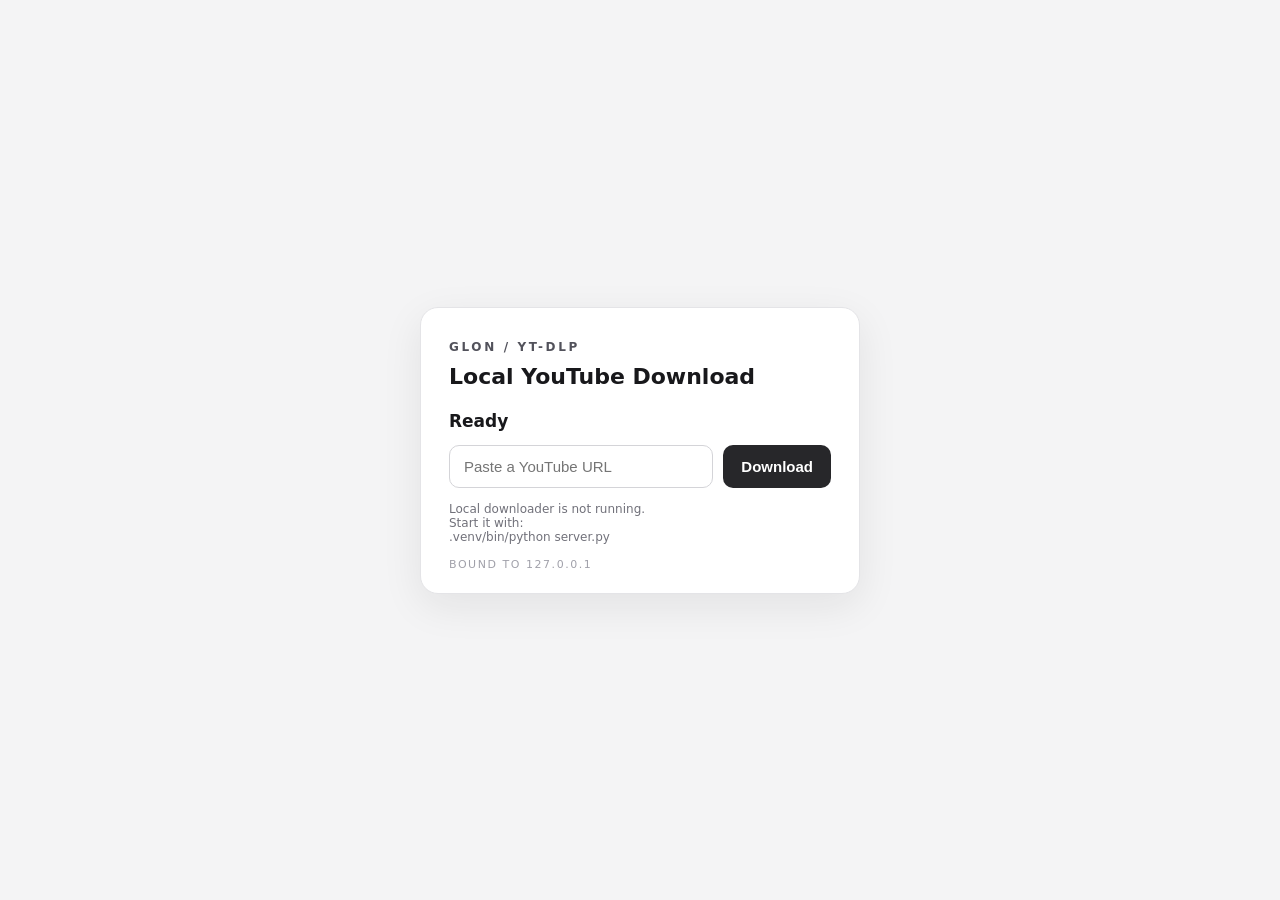
==== docs/index.html @ cafaada6 "Add GitHub Pages to localhost download bridge" ====
<!doctype html>
<html lang="en">
<head>
<meta charset="utf-8">
<meta name="viewport" content="width=device-width, initial-scale=1">
<title>Glon yt-dlp</title>
<link rel="stylesheet" href="style.css">
</head>
<body>
<div id="app" data-glon-id="1"></div>
<script type="application/glon" data-env="common">[ 















mk-string: masm 1 [
    DUP LIT 16 MOD SUB LIT SCRATCH_B !
    LIT SCRATCH_B @ @ LIT SCRATCH_F !
    LIT SCRATCH_F @ LIT 1 ADD LIT 15 ADD LIT 16 DIV LIT 16 MUL LIT GC_KIND_STRING CALL alloc LIT SCRATCH_C !
    LIT SCRATCH_F @ LIT SCRATCH_C @ !
    LIT 0 LIT SCRATCH_A !
  mk-loop:
    LIT SCRATCH_A @ LIT SCRATCH_F @ LT ZBRANCH mk-done
    LIT SCRATCH_B @ LIT 2 ADD LIT SCRATCH_A @ ADD @ LIT 16 DIV
    LIT SCRATCH_C @ LIT 1 ADD LIT SCRATCH_A @ ADD
    !
    LIT SCRATCH_A @ LIT 1 ADD LIT SCRATCH_A !
    BRANCH mk-loop
  mk-done:
    LIT SCRATCH_C @ LIT T_STRING ADD ARITY 1 EXIT
]










do [
    s/raw-string?: masm 1 [ LIT 16 MOD LIT T_STRING EQ LIT 16 MUL ARITY 1 EXIT ]
    s/raw-eq: masm 2 [
        LIT T_STRING SUB LIT SCRATCH_B !
        LIT T_STRING SUB LIT SCRATCH_A !
        LIT SCRATCH_A @ @ LIT SCRATCH_C !
        LIT SCRATCH_C @ LIT SCRATCH_B @ @ EQ ZBRANCH s-eq-no
      s-eq-loop:
        LIT SCRATCH_C @ ZBRANCH s-eq-yes
        LIT SCRATCH_A @ LIT SCRATCH_C @ ADD @
        LIT SCRATCH_B @ LIT SCRATCH_C @ ADD @
        EQ ZBRANCH s-eq-no
        LIT SCRATCH_C @ LIT 1 SUB LIT SCRATCH_C !
        BRANCH s-eq-loop
      s-eq-yes:
        INT 1 ARITY 1 EXIT
      s-eq-no:
        INT 0 ARITY 1 EXIT
    ]
    str-eq: func [a b] [
        either s/raw-string? a [
            either s/raw-string? b [ s/raw-eq a b ] [ raise create-sin 'type 's/= b ]
        ] [ raise create-sin 'type 's/= a ]
    ]
]


get: masm 1 [ CALL lookup ARITY 1 EXIT ]





lambda: func [spec body] [ func :spec :body ]
does:   func [body] [ lambda [] body ]


























emit-clear: masm [ LIT 0 LIT SCRATCH_E ! ARITY 0 EXIT ]
emit-byte: masm 1 [
    LIT SCRATCH_E @ LIT G1_OUT_DATA ADD !
    LIT SCRATCH_E @ LIT 1 ADD LIT SCRATCH_E !
    ARITY 0 EXIT
]
emit-finish: masm [ LIT SCRATCH_E @ LIT G1_OUT ! LIT G1_OUT LIT T_BLOCK ADD ARITY 1 EXIT ]










vis-clear: masm [ LIT 0 LIT SCRATCH_D ! ARITY 0 EXIT ]
vis-byte: masm 1 [
    LIT SCRATCH_D @ LIT G1_VIS_DATA ADD !
    LIT SCRATCH_D @ LIT 1 ADD LIT SCRATCH_D !
    ARITY 0 EXIT
]
vis-text: masm 1 [
    DUP LIT 16 MOD SUB LIT SCRATCH_B !
    LIT 0 LIT SCRATCH_A !
    LIT SCRATCH_B @ @ LIT SCRATCH_F !
  vis-text-loop:
    LIT SCRATCH_A @ LIT SCRATCH_F @ LT ZBRANCH vis-text-done
    LIT SCRATCH_B @ LIT 1 ADD LIT SCRATCH_A @ ADD @ LIT 16 MUL
    LIT G1_VIS_DATA LIT SCRATCH_D @ ADD
    !
    LIT SCRATCH_D @ LIT 1 ADD LIT SCRATCH_D !
    LIT SCRATCH_A @ LIT 1 ADD LIT SCRATCH_A !
    BRANCH vis-text-loop
  vis-text-done:
    ARITY 0 EXIT
]
vis-finish: masm [ LIT SCRATCH_D @ LIT G1_VIS ! LIT G1_VIS LIT T_BLOCK ADD ARITY 1 EXIT ]
vis-int: func [n] [ either < n 0 [ vis-byte 45 vis-digits - 0 n ] [ vis-digits n ] ]
vis-digits: func [n] [
    either > n 9 [ vis-digits / n 10 ] [ none ]
    vis-byte + 48 - n * 10 / n 10
]




vis-sp:  does [ vis-byte 32 ]
vis-eol: does [ vis-byte 10 ]
vis-int-field:  func [n]    [ vis-sp vis-int n ]
vis-text-field: func [text] [ vis-sp vis-text text ]

vis-box: func [x y w h label] [
    vis-byte 66
    vis-int-field x
    vis-int-field y
    vis-int-field w
    vis-int-field h
    vis-text-field label
    vis-eol
]
vis-line: func [x1 y1 x2 y2] [
    vis-byte 76
    vis-int-field x1
    vis-int-field y1
    vis-int-field x2
    vis-int-field y2
    vis-eol
]
vis-dot: func [id x y] [
    vis-byte 68
    vis-int-field id
    vis-int-field x
    vis-int-field y
    vis-eol
]
vis-move: func [id x1 y1 x2 y2] [
    vis-byte 77
    vis-int-field id
    vis-int-field x1
    vis-int-field y1
    vis-int-field x2
    vis-int-field y2
    vis-eol
]


block-len: masm 1 [ DUP LIT 16 MOD SUB @ LIT 16 MUL ARITY 1 EXIT ]
block-at: masm 2 [ LIT SCRATCH_B ! DUP LIT 16 MOD SUB LIT 2 ADD LIT SCRATCH_B @ LIT 16 DIV ADD @ ARITY 1 EXIT ]





select: func [rows key] [ select-at rows 0 block-len rows key ]
select-at: func [rows i n key] [
    either < i n [
        either = block-at block-at rows i 0 key [ block-at rows i ] [ select-at rows + i 1 n key ]
    ] [ none ]
]


emit-int: func [n] [ either < n 0 [ emit-byte 45 emit-digits - 0 n ] [ emit-digits n ] ]
emit-digits: func [n] [
    either > n 9 [ emit-digits / n 10 ] [ none ]
    emit-byte + 48 - n * 10 / n 10
]






emit-text: masm 1 [
    DUP LIT 16 MOD SUB LIT SCRATCH_B !
    LIT 0 LIT SCRATCH_A !
    LIT SCRATCH_B @ @ LIT SCRATCH_F !
  emit-text-loop:
    LIT SCRATCH_A @ LIT SCRATCH_F @ LT ZBRANCH emit-text-done
    LIT SCRATCH_B @ LIT 1 ADD LIT SCRATCH_A @ ADD @ LIT 16 MUL
    LIT G1_OUT_DATA LIT SCRATCH_E @ ADD
    !
    LIT SCRATCH_E @ LIT 1 ADD LIT SCRATCH_E !
    LIT SCRATCH_A @ LIT 1 ADD LIT SCRATCH_A !
    BRANCH emit-text-loop
  emit-text-done:
    ARITY 0 EXIT
]






h1-open:   "<h1>"
h1-close:  "</h1>"
h2-open:   "<h2>"
h2-close:  "</h2>"
p-open:    "<p>"
p-close:   "</p>"
catalog-open:  "<ul class='catalog'>"
catalog-close: "</ul>"
basket-list-open:  "<ul class='basket-list'>"
basket-list-close: "</ul>"
li-open:   "<li>"
li-close:  "</li>"
span-open:  "<span class='item'>"
span-close: "</span>"
qty-open:  "<span class='qty'>"
qty-close: "</span>"
btn-open:  "<button class='btn' data-glon-route='"
btn-mid:   "'>"
btn-close: "</button>"
event-open: "<button class='btn' data-glon-event='"
input-open: "<input class='search-input' type='text' placeholder='Search' data-glon-input='"
value-mid:  "' data-glon-value='"
panel-open:  "<div class='panel'>"
panel-close: "</div>"
search-open:  "<div class='search-row'>"
search-close: "</div>"
basket-open:  "<div class='basket'>"
basket-close: "</div>"
total-open:  "<p class='total'>"
total-close: "</p>"
meta-open:   "<p class='meta'>"
meta-close:  "</p>"
tagline-open:  "<p class='tagline'>"
tagline-close: "</p>"
nav-open:   "<p class='nav'>"
nav-close:  "</p>"
pre-open:   "<pre>"
pre-close:  "</pre>"
load-btn-open: "<button class='btn' data-glon-route='"
load-btn-mid:  "' data-glon-load='"







wrap: func [open close] [
    func [content] [ emit-text open do content emit-text close ]
]
heading: wrap h1-open h1-close
subhead: wrap h2-open h2-close
text:    wrap p-open p-close
tagline: wrap tagline-open tagline-close
meta:    wrap meta-open meta-close
pre:     wrap pre-open pre-close
link:    func [label route] [
    emit-text nav-open
    emit-text btn-open emit-text route emit-text btn-mid emit-text label emit-text btn-close
    emit-text nav-close
]



load-link: func [label route path] [
    emit-text nav-open
    emit-text load-btn-open emit-text route emit-text load-btn-mid emit-text path emit-text btn-mid
    emit-text label emit-text btn-close
    emit-text nav-close
]

button:  func [content event] [
    emit-text event-open emit-text event emit-text btn-mid do content emit-text btn-close
]

value-button: func [content event value] [
    emit-text event-open emit-text event emit-text value-mid emit-text value emit-text btn-mid
    do content emit-text btn-close
]



input:   func [name] [
    emit-text input-open emit-text name emit-text btn-mid
]






products: func [items] [ emit-text catalog-open each-product items emit-text catalog-close ]
each-product: func [items] [ emit-product-at items 0 block-len items ]
emit-product-at: func [items i n] [
    either < i n [
        emit-text li-open
        emit-text span-open emit-text get block-at items i emit-text span-close
        value-button [ emit-text "Add" ] "add-product" get block-at items i
        emit-text li-close
        emit-product-at items + i 1 n
    ] [ none ]
] ]</script>
<script type="application/glon" data-env="app">


















[
status-text: "Ready"
ready-line: none
error-text: none
pending-url: ""



render-page: [
    emit-text "<div class='console'>"
    emit-text "<div class='brand'>GLON / YT-DLP</div>"
    emit-text "<h1>Local YouTube Download</h1>"

    emit-text "<div class='status'>"
    emit-text status-text
    emit-text "</div>"

    emit-text "<div class='row'>"
    emit-text "<input class='url' type='text' placeholder='Paste a YouTube URL' data-glon-input='download'>"
    button [ emit-text "Download" ] "download"
    emit-text "</div>"

    emit-text "<div class='ready'>"
    either ready-line [ emit-text ready-line ] [ emit-text "Checking runtime..." ]
    emit-text "</div>"

    either error-text [
        emit-text "<div class='error'>"
        emit-text error-text
        emit-text "</div>"
    ] [ none ]

    
    
    
    either str-eq pending-url "" [ none ] [
        emit-text "<span style='display:none' data-glon-request='/download' data-glon-request-event='download-done'>"
        emit-text pending-url
        emit-text "</span>"
    ]

    emit-text "<div class='foot'>bound to 127.0.0.1</div>"
    emit-text "</div>"
]

render-current: func [] [ emit-clear do render-page emit-finish ]



do-event: [
    either = current-event 'download [
        pending-url: current-value
        status-text: "Downloading..."
        error-text: none
        render-current
    ] [
        either = current-event 'download-done [
            status-text: current-value
            pending-url: ""
            render-current
        ] [
            either = current-event 'readiness [
                ready-line: current-value
                render-current
            ] [
                either = current-event 'ready-failed [
                    ready-line: current-value
                    render-current
                ] [
                    render-current
                ]
            ]
        ]
    ]
]

]</script>
<script src="ytdl-host.js"></script>
</body>
</html>
---- docs/style.css ----
* { box-sizing: border-box; }
html, body { height: 100%; }
body {
    margin: 0;
    display: flex;
    align-items: center;
    justify-content: center;
    min-height: 100vh;
    background: #f4f4f5;
    color: #18181b;
    font-family: system-ui, -apple-system, "Segoe UI", Roboto, sans-serif;
    -webkit-font-smoothing: antialiased;
}
.console {
    width: min(94vw, 440px);
    padding: 32px 28px 22px;
    background: #ffffff;
    border: 1px solid #e4e4e7;
    border-radius: 18px;
    box-shadow: 0 12px 40px rgba(24, 24, 27, 0.08);
}
.brand {
    font-size: 12px;
    font-weight: 700;
    letter-spacing: 0.22em;
    color: #52525b;
}
h1 {
    font-size: 22px;
    margin: 10px 0 22px;
}
.status {
    font-size: 17px;
    font-weight: 600;
    margin-bottom: 14px;
    overflow-wrap: anywhere;
    white-space: pre-line;
}
.row {
    display: flex;
    gap: 10px;
    margin-bottom: 14px;
}
.url {
    flex: 1 1 auto;
    min-width: 0;
    padding: 12px 14px;
    font-size: 15px;
    border: 1px solid #d4d4d8;
    border-radius: 10px;
}
.url:focus { outline: 2px solid #a1a1aa; }
.btn {
    appearance: none;
    flex: 0 0 auto;
    padding: 12px 18px;
    font-size: 15px;
    font-weight: 700;
    color: #ffffff;
    background: #27272a;
    border: 0;
    border-radius: 10px;
    cursor: pointer;
}
.btn:hover { background: #3f3f46; }
.btn:active { transform: translateY(1px); }
.ready {
    font-size: 12px;
    color: #71717a;
    margin-bottom: 10px;
    overflow-wrap: anywhere;
    white-space: pre-line;
}
.error {
    font-size: 13px;
    color: #b91c1c;
    margin-bottom: 12px;
    overflow-wrap: anywhere;
}
.foot {
    margin-top: 14px;
    font-size: 11px;
    letter-spacing: 0.14em;
    text-transform: uppercase;
    color: #a1a1aa;
}
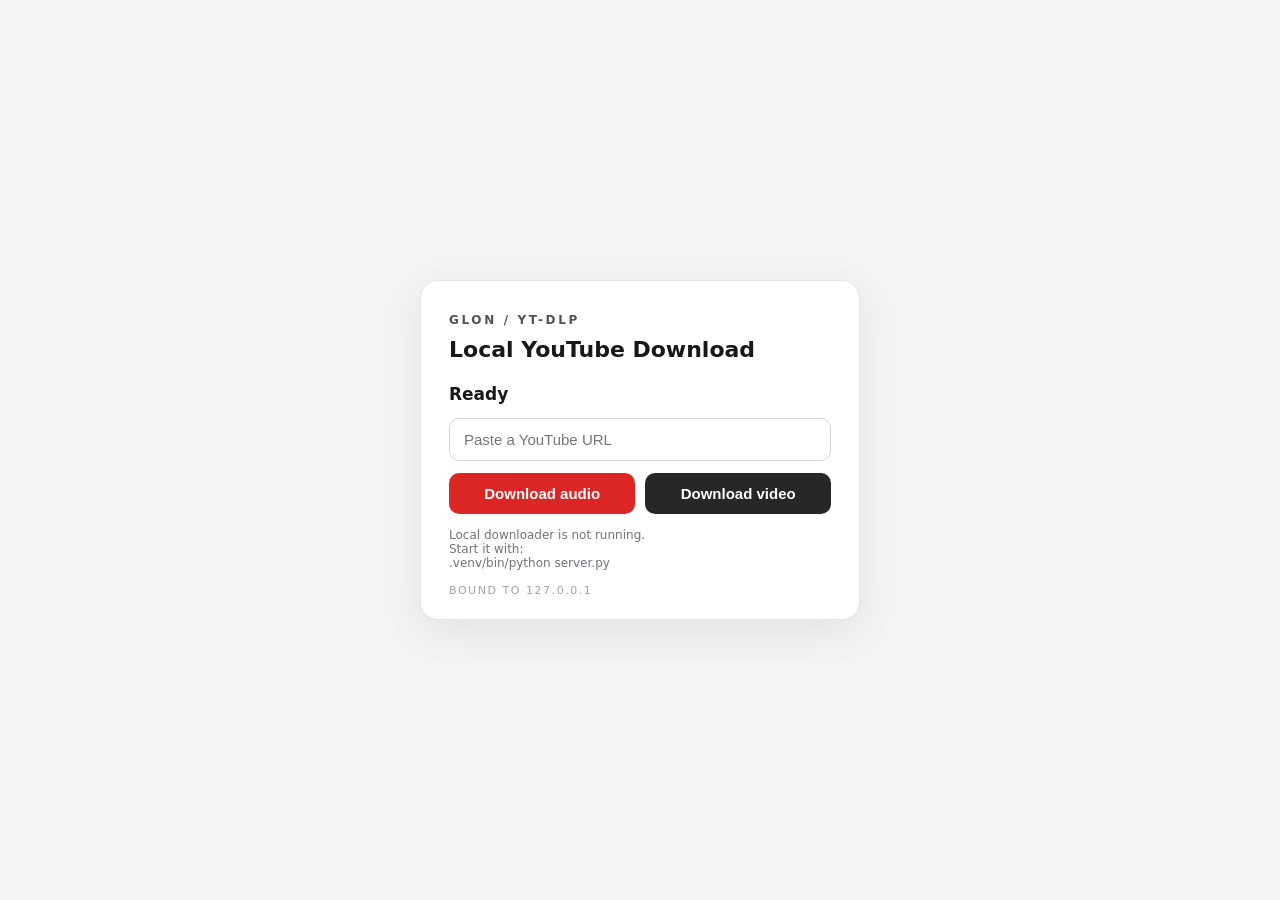
==== commit 58dcc5ee: "Add audio-only download mode" ====
--- a/docs/index.html
+++ b/docs/index.html
@@ -367,13 +367,27 @@
 
 
 
+
+
 [
 status-text: "Ready"
 ready-line: none
 error-text: none
 pending-url: ""
-
-
+pending-mode: "audio"
+
+
+
+
+
+
+mode-button: func [content event] [
+    emit-text "<button class='btn' data-glon-event='"
+    emit-text event
+    emit-text "' data-glon-input='download'>"
+    do content
+    emit-text "</button>"
+]
 
 render-page: [
     emit-text "<div class='console'>"
@@ -384,9 +398,11 @@
     emit-text status-text
     emit-text "</div>"
 
-    emit-text "<div class='row'>"
     emit-text "<input class='url' type='text' placeholder='Paste a YouTube URL' data-glon-input='download'>"
-    button [ emit-text "Download" ] "download"
+
+    emit-text "<div class='actions'>"
+    mode-button [ emit-text "Download audio" ] "download-audio"
+    mode-button [ emit-text "Download video" ] "download-video"
     emit-text "</div>"
 
     emit-text "<div class='ready'>"
@@ -403,9 +419,15 @@
     
     
     either str-eq pending-url "" [ none ] [
-        emit-text "<span style='display:none' data-glon-request='/download' data-glon-request-event='download-done'>"
-        emit-text pending-url
-        emit-text "</span>"
+        either str-eq pending-mode "audio" [
+            emit-text "<span style='display:none' data-glon-request='/download?mode=audio' data-glon-request-event='download-done'>"
+            emit-text pending-url
+            emit-text "</span>"
+        ] [
+            emit-text "<span style='display:none' data-glon-request='/download?mode=video' data-glon-request-event='download-done'>"
+            emit-text pending-url
+            emit-text "</span>"
+        ]
     ]
 
     emit-text "<div class='foot'>bound to 127.0.0.1</div>"
@@ -417,26 +439,35 @@
 
 
 do-event: [
-    either = current-event 'download [
+    either = current-event 'download-audio [
         pending-url: current-value
-        status-text: "Downloading..."
+        pending-mode: "audio"
+        status-text: "Requesting audio download..."
         error-text: none
         render-current
     ] [
-        either = current-event 'download-done [
-            status-text: current-value
-            pending-url: ""
+        either = current-event 'download-video [
+            pending-url: current-value
+            pending-mode: "video"
+            status-text: "Requesting video download..."
+            error-text: none
             render-current
         ] [
-            either = current-event 'readiness [
-                ready-line: current-value
+            either = current-event 'download-done [
+                status-text: current-value
+                pending-url: ""
                 render-current
             ] [
-                either = current-event 'ready-failed [
+                either = current-event 'readiness [
                     ready-line: current-value
                     render-current
                 ] [
-                    render-current
+                    either = current-event 'ready-failed [
+                        ready-line: current-value
+                        render-current
+                    ] [
+                        render-current
+                    ]
                 ]
             ]
         ]
--- a/docs/style.css
+++ b/docs/style.css
@@ -36,20 +36,23 @@
     overflow-wrap: anywhere;
     white-space: pre-line;
 }
-.row {
-    display: flex;
-    gap: 10px;
-    margin-bottom: 14px;
-}
 .url {
-    flex: 1 1 auto;
-    min-width: 0;
+    width: 100%;
     padding: 12px 14px;
+    margin-bottom: 12px;
     font-size: 15px;
     border: 1px solid #d4d4d8;
     border-radius: 10px;
 }
 .url:focus { outline: 2px solid #a1a1aa; }
+.actions {
+    display: flex;
+    gap: 10px;
+    margin-bottom: 14px;
+}
+.actions .btn { flex: 1 1 auto; }
+.actions .btn:first-of-type { background: #dc2626; }
+.actions .btn:first-of-type:hover { background: #b91c1c; }
 .btn {
     appearance: none;
     flex: 0 0 auto;
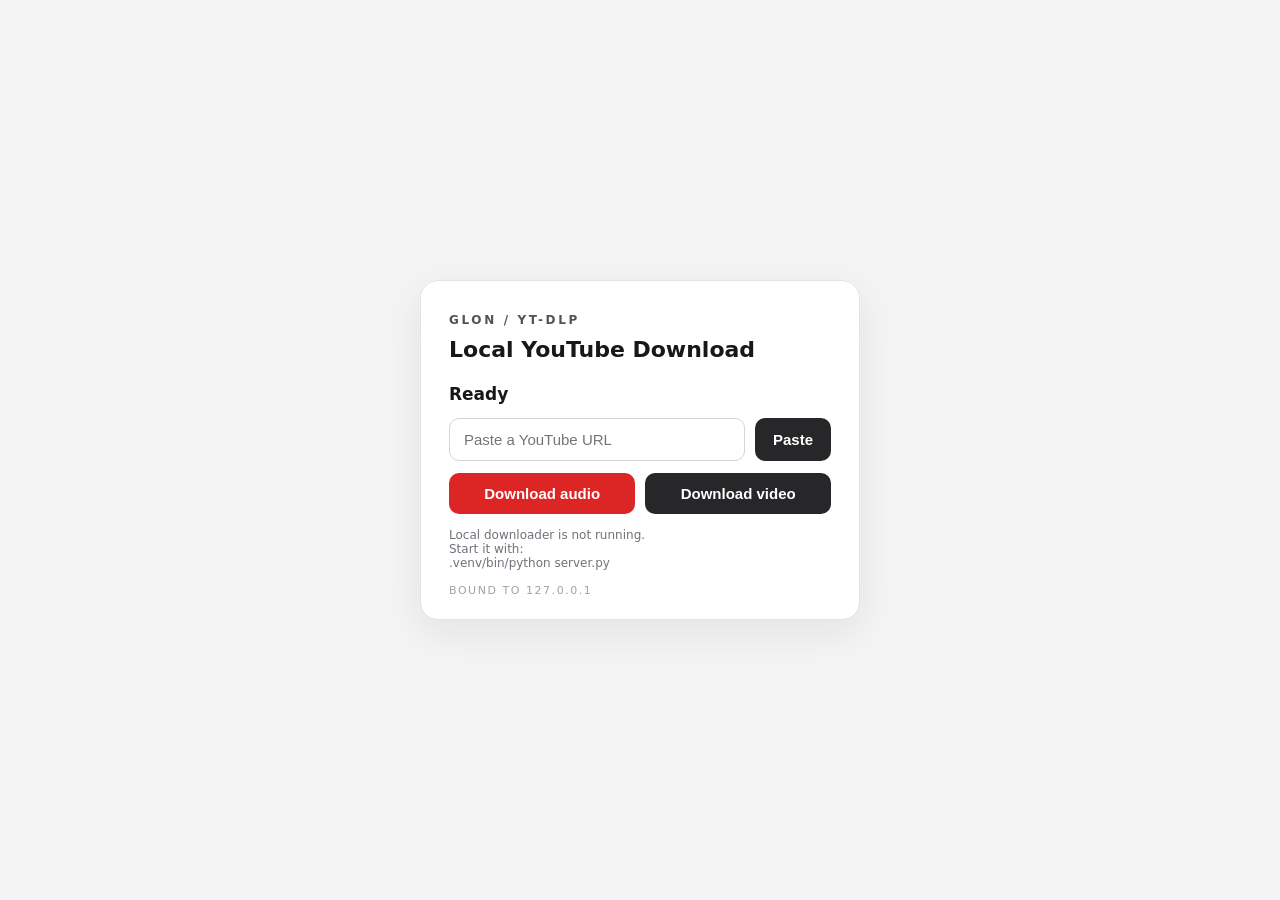
==== commit 58229f1a: "Add clipboard paste to download URL" ====
--- a/docs/index.html
+++ b/docs/index.html
@@ -369,10 +369,13 @@
 
 
 
+
+
 [
 status-text: "Ready"
 ready-line: none
 error-text: none
+url-text: ""
 pending-url: ""
 pending-mode: "audio"
 
@@ -398,7 +401,18 @@
     emit-text status-text
     emit-text "</div>"
 
-    emit-text "<input class='url' type='text' placeholder='Paste a YouTube URL' data-glon-input='download'>"
+    
+    
+    
+    
+    
+    
+    emit-text "<div class='url-row'>"
+    emit-text "<input class='url' type='text' placeholder='Paste a YouTube URL' value='"
+    emit-text url-text
+    emit-text "' data-glon-input='download'>"
+    emit-text "<button class='btn' data-glon-event='paste-url' data-glon-clipboard='true' data-glon-event-error='paste-failed'>Paste</button>"
+    emit-text "</div>"
 
     emit-text "<div class='actions'>"
     mode-button [ emit-text "Download audio" ] "download-audio"
@@ -442,6 +456,7 @@
     either = current-event 'download-audio [
         pending-url: current-value
         pending-mode: "audio"
+        url-text: current-value
         status-text: "Requesting audio download..."
         error-text: none
         render-current
@@ -449,6 +464,7 @@
         either = current-event 'download-video [
             pending-url: current-value
             pending-mode: "video"
+            url-text: current-value
             status-text: "Requesting video download..."
             error-text: none
             render-current
@@ -466,7 +482,18 @@
                         ready-line: current-value
                         render-current
                     ] [
-                        render-current
+                        either = current-event 'paste-url [
+                            url-text: current-value
+                            error-text: none
+                            render-current
+                        ] [
+                            either = current-event 'paste-failed [
+                                error-text: current-value
+                                render-current
+                            ] [
+                                render-current
+                            ]
+                        ]
                     ]
                 ]
             ]
--- a/docs/style.css
+++ b/docs/style.css
@@ -36,6 +36,11 @@
     overflow-wrap: anywhere;
     white-space: pre-line;
 }
+.url-row {
+    display: flex;
+    gap: 10px;
+    margin-bottom: 12px;
+}
 .url {
     width: 100%;
     padding: 12px 14px;
@@ -43,6 +48,12 @@
     font-size: 15px;
     border: 1px solid #d4d4d8;
     border-radius: 10px;
+}
+.url-row .url {
+    width: auto;
+    flex: 1 1 auto;
+    min-width: 0;
+    margin-bottom: 0;
 }
 .url:focus { outline: 2px solid #a1a1aa; }
 .actions {
